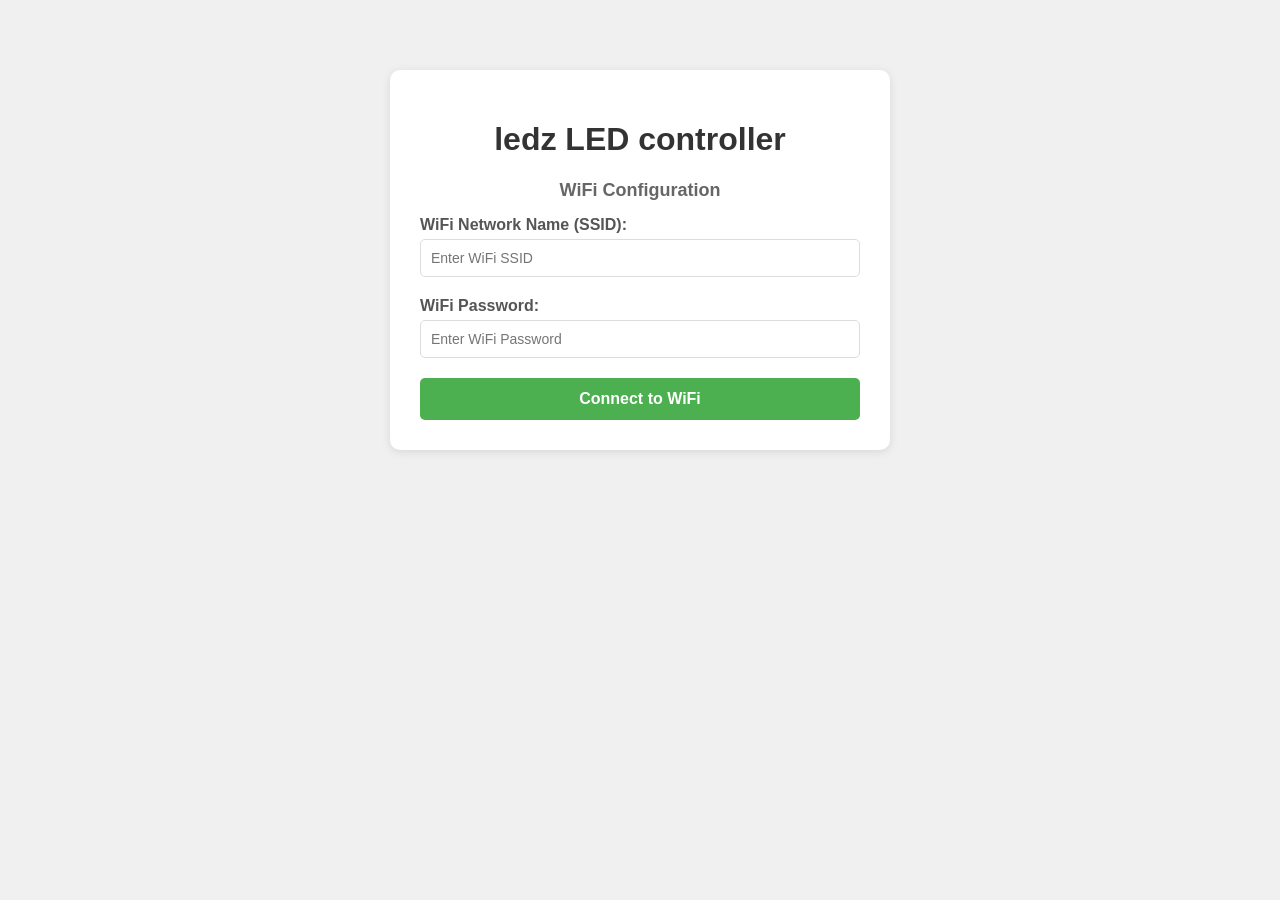
==== data/config.html @ 76466e3c "initial extraction" ====
<!DOCTYPE html>
<html>
<head>
    <meta charset="UTF-8">
    <meta name="viewport" content="width=device-width, initial-scale=1.0">
    <title>ledz - WiFi Setup</title>
    <style>
        body {
            font-family: Arial, sans-serif;
            max-width: 500px;
            margin: 50px auto;
            padding: 20px;
            background-color: #f0f0f0;
        }
        .container {
            background-color: white;
            padding: 30px;
            border-radius: 10px;
            box-shadow: 0 2px 10px rgba(0,0,0,0.1);
        }
        h1 {
            color: #333;
            text-align: center;
        }
        .form-group {
            margin-bottom: 20px;
        }
        label {
            display: block;
            margin-bottom: 5px;
            color: #555;
            font-weight: bold;
        }
        input[type="text"],
        input[type="password"] {
            width: 100%;
            padding: 10px;
            border: 1px solid #ddd;
            border-radius: 5px;
            box-sizing: border-box;
            font-size: 14px;
        }
        button {
            width: 100%;
            padding: 12px;
            background-color: #4CAF50;
            color: white;
            border: none;
            border-radius: 5px;
            cursor: pointer;
            font-size: 16px;
            font-weight: bold;
        }
        button:hover {
            background-color: #45a049;
        }
        .status {
            margin-top: 20px;
            margin-bottom: 30px;
            padding: 10px;
            border-radius: 5px;
            display: none;
        }
        .status.success {
            background-color: #d4edda;
            color: #155724;
            border: 1px solid #c3e6cb;
        }
        .status.error {
            background-color: #f8d7da;
            color: #721c24;
            border: 1px solid #f5c6cb;
        }
    </style>
</head>
<body>
    <div class="container">
        <h1>ledz LED controller</h1>
        <h2 style="text-align: center; color: #666; font-size: 18px;">WiFi Configuration</h2>

        <div id="status" class="status"></div>

        <form id="wifiForm">
            <div class="form-group">
                <label for="ssid">WiFi Network Name (SSID):</label>
                <input type="text" id="ssid" name="ssid" required placeholder="Enter WiFi SSID">
            </div>

            <div class="form-group">
                <label for="password">WiFi Password:</label>
                <input type="password" id="password" name="password" placeholder="Enter WiFi Password">
            </div>

            <button type="submit">Connect to WiFi</button>
        </form>
    </div>

    <script>
        document.getElementById('wifiForm').addEventListener('submit', async (e) => {
            e.preventDefault();

            const ssid = document.getElementById('ssid').value;
            const password = document.getElementById('password').value;
            const statusDiv = document.getElementById('status');

            try {
                const response = await fetch('/api/wifi', {
                    method: 'POST',
                    headers: {
                        'Content-Type': 'application/json',
                    },
                    body: JSON.stringify({ ssid, password })
                });

                const result = await response.json();

                if (result.success) {
                    statusDiv.className = 'status success';
                    const hostname = result.hostname || 'the device';
                    statusDiv.innerHTML = `WiFi configured successfully!<br><br>The device will restart and connect to your network.<br><br>After restart, access it at: <strong><a href="http://${hostname}/" target="_blank">http://${hostname}/</a></strong>`;
                    statusDiv.style.display = 'block';
                } else {
                    statusDiv.className = 'status error';
                    statusDiv.textContent = 'Error: ' + (result.error || 'Unknown error');
                    statusDiv.style.display = 'block';
                }
            } catch (error) {
                statusDiv.className = 'status error';
                statusDiv.textContent = 'Error: Could not connect to device';
                statusDiv.style.display = 'block';
            }
        });
    </script>
</body>
</html>
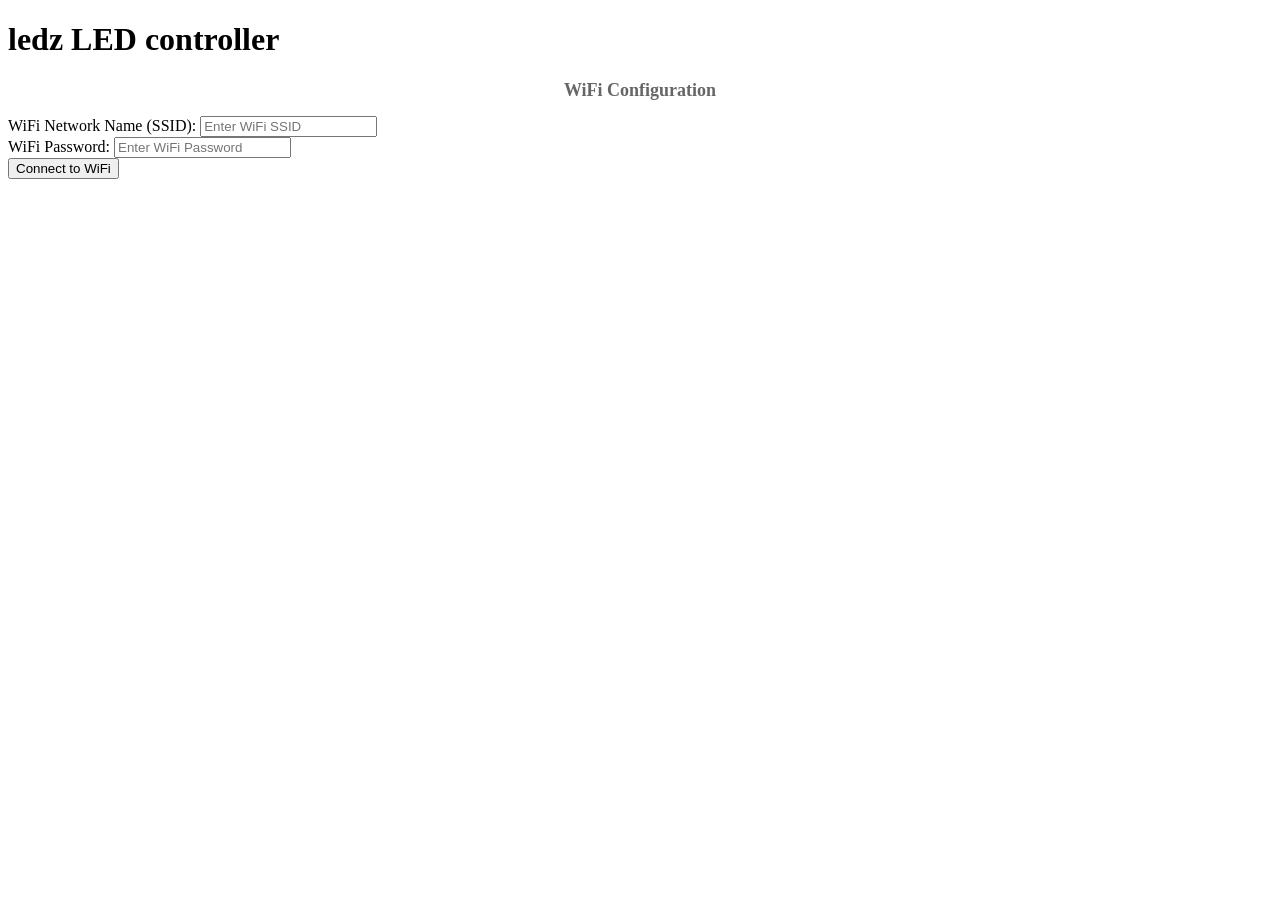
==== commit b3d43595: "next" ====
--- a/data/config.html
+++ b/data/config.html
@@ -4,74 +4,7 @@
     <meta charset="UTF-8">
     <meta name="viewport" content="width=device-width, initial-scale=1.0">
     <title>ledz - WiFi Setup</title>
-    <style>
-        body {
-            font-family: Arial, sans-serif;
-            max-width: 500px;
-            margin: 50px auto;
-            padding: 20px;
-            background-color: #f0f0f0;
-        }
-        .container {
-            background-color: white;
-            padding: 30px;
-            border-radius: 10px;
-            box-shadow: 0 2px 10px rgba(0,0,0,0.1);
-        }
-        h1 {
-            color: #333;
-            text-align: center;
-        }
-        .form-group {
-            margin-bottom: 20px;
-        }
-        label {
-            display: block;
-            margin-bottom: 5px;
-            color: #555;
-            font-weight: bold;
-        }
-        input[type="text"],
-        input[type="password"] {
-            width: 100%;
-            padding: 10px;
-            border: 1px solid #ddd;
-            border-radius: 5px;
-            box-sizing: border-box;
-            font-size: 14px;
-        }
-        button {
-            width: 100%;
-            padding: 12px;
-            background-color: #4CAF50;
-            color: white;
-            border: none;
-            border-radius: 5px;
-            cursor: pointer;
-            font-size: 16px;
-            font-weight: bold;
-        }
-        button:hover {
-            background-color: #45a049;
-        }
-        .status {
-            margin-top: 20px;
-            margin-bottom: 30px;
-            padding: 10px;
-            border-radius: 5px;
-            display: none;
-        }
-        .status.success {
-            background-color: #d4edda;
-            color: #155724;
-            border: 1px solid #c3e6cb;
-        }
-        .status.error {
-            background-color: #f8d7da;
-            color: #721c24;
-            border: 1px solid #f5c6cb;
-        }
-    </style>
+    <link rel="stylesheet" href="/common.css">
 </head>
 <body>
     <div class="container">
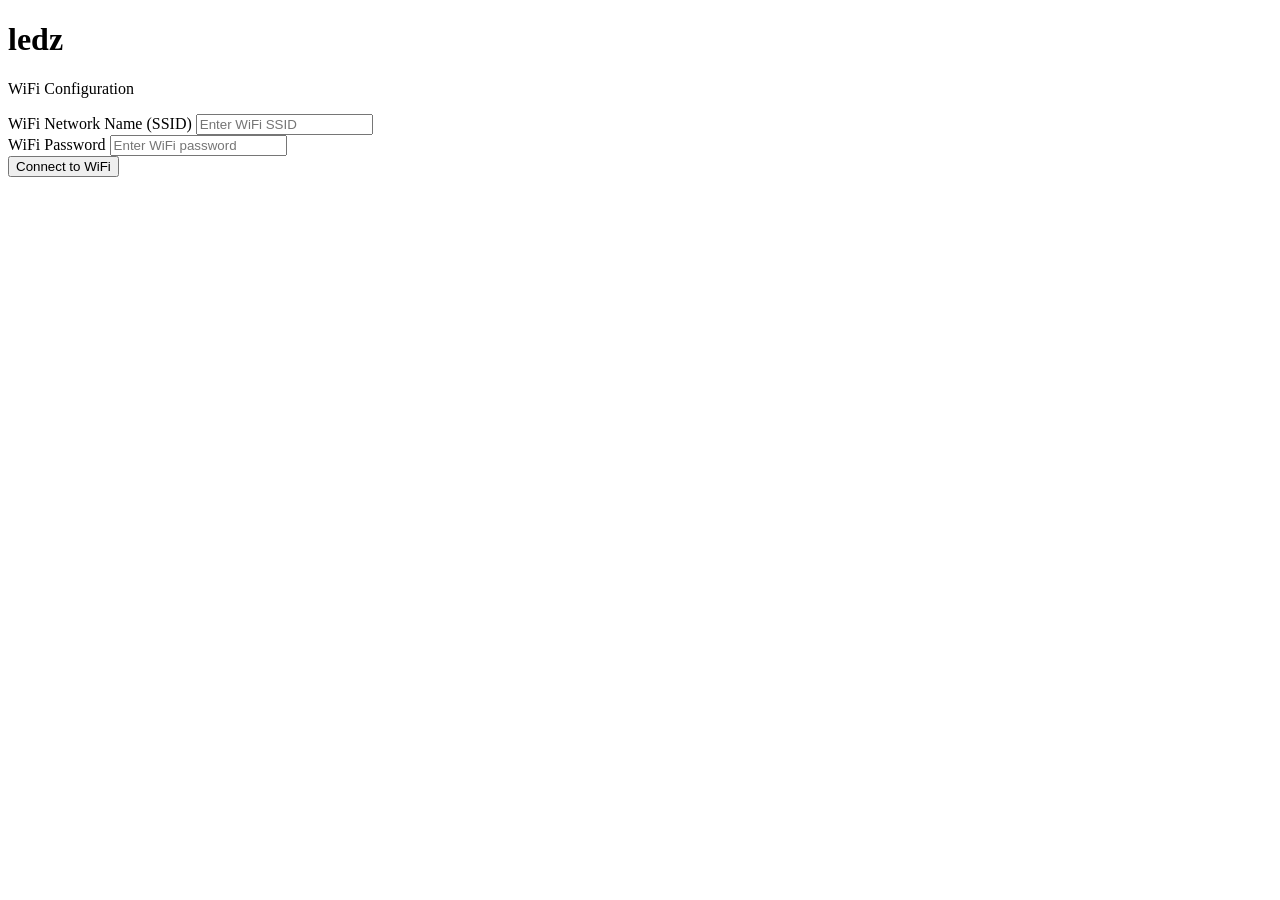
==== commit 69f7dde1: "final tweaks" ====
--- a/data/config.html
+++ b/data/config.html
@@ -5,27 +5,36 @@
     <meta name="viewport" content="width=device-width, initial-scale=1.0">
     <title>ledz - WiFi Setup</title>
     <link rel="stylesheet" href="/common.css">
+    <style>
+        .status { margin-top: 20px; margin-bottom: 30px; padding: 15px; border-radius: 8px; display: none; }
+        .status.success { background-color: #d4edda; color: #155724; border: 1px solid #c3e6cb; }
+        .status.error { background-color: #f8d7da; color: #721c24; border: 1px solid #f5c6cb; }
+        .status a { color: inherit; }
+    </style>
 </head>
 <body>
     <div class="container">
-        <h1>ledz LED controller</h1>
-        <h2 style="text-align: center; color: #666; font-size: 18px;">WiFi Configuration</h2>
+        <div class="header">
+            <h1>ledz</h1>
+            <p>WiFi Configuration</p>
+        </div>
+        <div class="content">
+            <div id="status" class="status"></div>
 
-        <div id="status" class="status"></div>
+            <form id="wifiForm">
+                <div class="form-group">
+                    <label for="ssid">WiFi Network Name (SSID)</label>
+                    <input type="text" id="ssid" name="ssid" required placeholder="Enter WiFi SSID">
+                </div>
 
-        <form id="wifiForm">
-            <div class="form-group">
-                <label for="ssid">WiFi Network Name (SSID):</label>
-                <input type="text" id="ssid" name="ssid" required placeholder="Enter WiFi SSID">
-            </div>
+                <div class="form-group">
+                    <label for="password">WiFi Password</label>
+                    <input type="password" id="password" name="password" placeholder="Enter WiFi password">
+                </div>
 
-            <div class="form-group">
-                <label for="password">WiFi Password:</label>
-                <input type="password" id="password" name="password" placeholder="Enter WiFi Password">
-            </div>
-
-            <button type="submit">Connect to WiFi</button>
-        </form>
+                <button type="submit" class="btn btn-primary">Connect to WiFi</button>
+            </form>
+        </div>
     </div>
 
     <script>
@@ -39,9 +48,7 @@
             try {
                 const response = await fetch('/api/wifi', {
                     method: 'POST',
-                    headers: {
-                        'Content-Type': 'application/json',
-                    },
+                    headers: { 'Content-Type': 'application/json' },
                     body: JSON.stringify({ ssid, password })
                 });
 
@@ -50,7 +57,7 @@
                 if (result.success) {
                     statusDiv.className = 'status success';
                     const hostname = result.hostname || 'the device';
-                    statusDiv.innerHTML = `WiFi configured successfully!<br><br>The device will restart and connect to your network.<br><br>After restart, access it at: <strong><a href="http://${hostname}/" target="_blank">http://${hostname}/</a></strong>`;
+                    statusDiv.innerHTML = `WiFi configured successfully!<br><br>The device will restart and connect to your network.<br><br>After restart, access it at: <strong><a href="http://${hostname}/">${hostname}</a></strong>`;
                     statusDiv.style.display = 'block';
                 } else {
                     statusDiv.className = 'status error';
@@ -65,4 +72,4 @@
         });
     </script>
 </body>
-</html>+</html>
